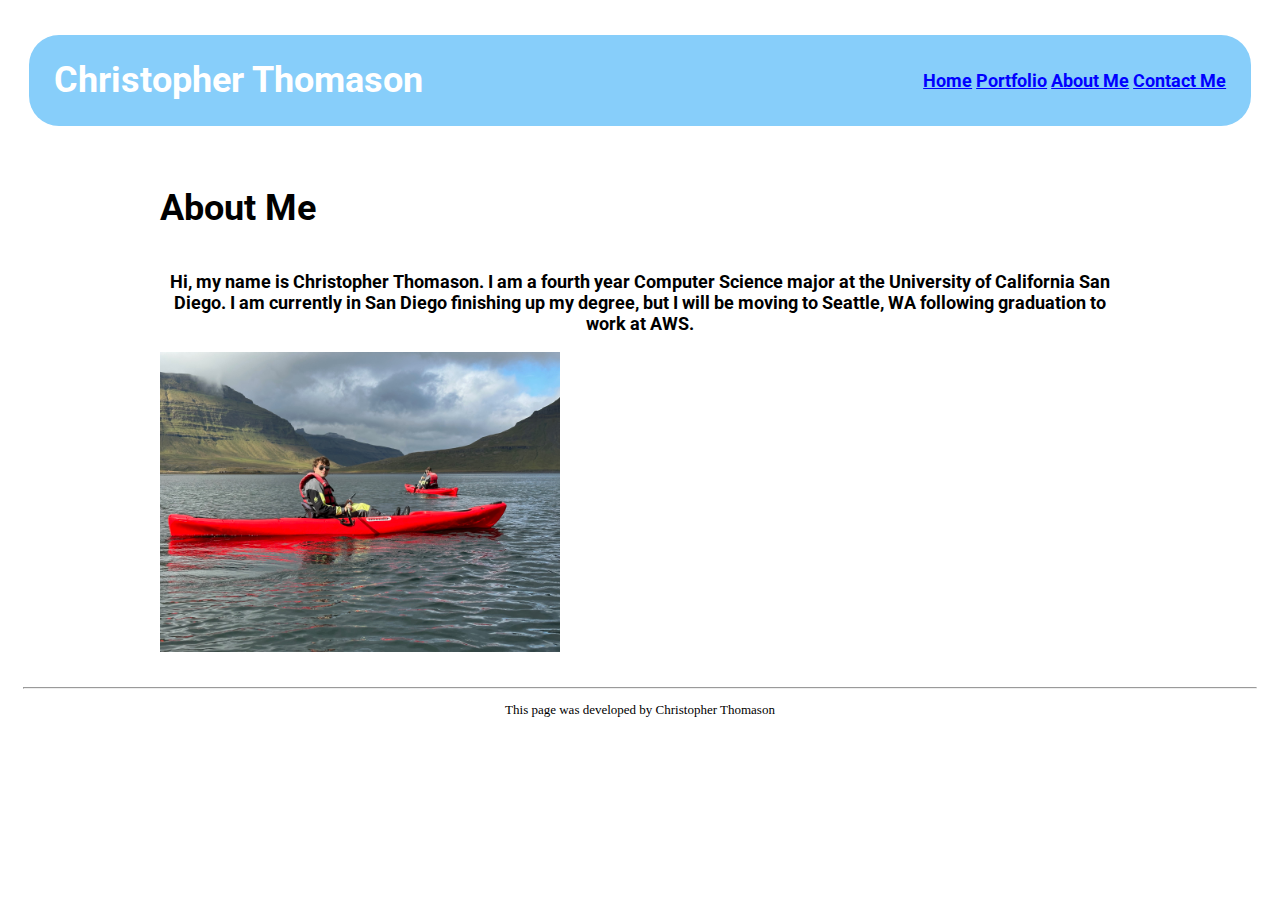
==== about.html @ b9c97dc9 "starter files added and initial changes to home page" ====
<!DOCTYPE html>
<html lang="en">

<head>
    <meta charset="utf-8">
    <title>Christopher Thomason Portfolio</title>
    <link href="assets/images/kayak.jpeg" rel="preload" as="image">
    <link href="assets/styles/main.css" rel="stylesheet">
    <link href="assets/images/favicon.ico" rel="icon">
</head>

<body>
    <header>
        <h1>
            Christopher Thomason
        </h1>
        <nav>
            <a href="/index.html">Home</a>
            <a href="/portfolio.html">Portfolio</a>
            <a href="/about.html">About Me</a>
            <a href="/contact.html">Contact Me</a>
        </nav>
    </header>

    <main>
        <div class="flexbox">
            <h1>About Me</h1>

            <p>
                Hi, my name is Christopher Thomason. I am a fourth year Computer Science major at the University of California San Diego. I am currently in San Diego finishing up my degree, 
                but I will be moving to Seattle, WA following graduation to work at AWS. 
            </p>

            <picture>
                <img src="assets/images/kayak.jpeg" alt="Me in a kayak" height="300" width="400">
            </picture>
        </div>
    </main>

    <footer>
        <hr>
        <p>This page was developed by Christopher Thomason</p>
    </footer>
</body>

</html>
---- assets/styles/main.css ----
/* main.css */

@media (max-width: 600px) {
    body {
        font-size: 14px;
        padding: 5px;
    }


}

@media (min-width: 601px) and (max-width: 1024px) {
    body {
        font-size: 16px;
        padding: 10px;
    }

    .flexbox {
        margin: auto;
        width: 80dvw;
    }
}

@media (min-width: 1025px) {
    body {
        font-size: 18px;
        padding: 15px;
    }

    .flexbox {
        margin: auto;
        width: 75dvw;
    }
}

:root {
    --main-font-family: "Roboto";
    --main-background-color: white;
    --main-alternate-color: lightskyblue;
}

html,
body {
    background-color: var(--main-background-color, white);
}
@font-face {
    font-family: "Roboto";
    font-style: normal;
    font-weight: 400;
    src: url("../fonts/Roboto/static/Roboto-Regular.ttf") format("truetype");
}
@font-face {
    font-family: "Roboto";
    font-style: bold;
    font-weight: 400;
    src: url("../fonts/Roboto/static/Roboto-Bold.ttf") format("truetype");
}
@font-face {
    font-family: "Roboto";
    font-style: italic;
    font-weight: 400;
    src: url("../fonts/Roboto/static/Roboto-Italic.ttf") format("truetype");
}

/** header **/
header {
    width: 95%;
    height: 7.5%;
    display: flex;
    background-color: var(--main-alternate-color, lightskyblue);
    text-align: center;
    padding-left: 2%;
    padding-right: 2%;
    color: white;
    justify-content: space-between;
    align-items: center;
    font-family: var(--main-font-family, "Arial");
    border-radius: 30px;
    margin: 1% auto;

    & nav {
        align-content: center;
        font-size: large;
    }
}

header a:link {
    color: blue;
}

header a:visited {
    color: slateblue;
}

header a:visited:hover {
    text-decoration: underline;
}

header a:hover {
    text-decoration: underline;
    color: rgb(166, 77, 255);
}

/** flexbox in main **/

main {
    text-align: center;
    font-family: var(--main-font-family, "Arial");
}

.home-flexbox {
    display: flex;
    height: 60%;
    width: 85%;
    background-color: var(--main-background-color, white);
    padding: 5%;
    align-items: center;
    margin: auto;
}

.home-flexbox a {
    text-decoration: none;
}

.left-flexbox {
    flex: 1;
    display: flex;
    flex-direction: column;
    align-content: space-around;
    gap: 10px;
}

.right-flexbox {
    flex: 1;
    display: flex;
    align-items: center;
    justify-content: center;
}

.home-box {
    max-width: 95%;
    color: var(--main-background-color, white);
    background: var(--main-alternate-color, lightskyblue);
    border-radius: 15px;
    text-align: center;
    box-shadow: 0px 4px 6px rgba(0, 0, 0, 0.1);
    padding: 10px;
    transition: transform 0.2s ease-in-out;
}

.home-box:hover {
    transform: scale(1.05);
}

.home-box-right {
    max-width: 55%;
    color: var(--main-background-color, white);
    background: var(--main-alternate-color, lightskyblue);
    border-radius: 15px;
    text-align: center;
    box-shadow: 0px 4px 6px rgba(0, 0, 0, 0.1);
    padding: 10px;
}

.flexbox {
    display: flex;
    background-color: var(--main-background-color, white);
    padding: 2%;
    justify-content: flex-start;
    align-items: flex-start;
    align-content: flex-start;
    flex-direction: column;

    & section {
        text-align: left;
    }
}

.box {
    color: black;
    margin: 1.25em
}

picture:not(:has(img)) {
    display: none;
}

img {
    align-self: flex-end;
    object-fit: cover;
    object-position: right top;
}

/** other main elements **/
button {
    background: gray;
    color: white;
    padding: 1% 1%;
    border: none;
    cursor: pointer;
    transition: lightblue 0.25s ease-in, transform 0.25s;
}

button:hover {
    background: lightblue;
    transform: scale(1.1);
}

/** footer **/
footer {
    font-size: small;
    text-align: center;
}

/* Project tab animation */
.orbit-container {
    position: relative;
    width: 200px;
    height: 200px;
    display: flex;
    justify-content: center;
    align-items: center;
}

.center-mass {
    width: 75px;
    height: 75px;
    background: black;
    background: color-mix(in srgb, color(display-p3 0.1 0.8 0.8) 55%, black 45%);
    border-radius: 50%;
    position: absolute;
}

.orbit {
    width: 120px; 
    height: 120px;
    position: absolute;
    animation: orbit 4s linear infinite;
}

.orbiting-mass {
    width: 25px;
    height: 25px;
    background: lightskyblue;
    background: color(rec2020 0.1 0.8 0.8);
    border-radius: 50%;
    position: absolute;
    top: 50%;
    left: 50%;
    transform: translate(-50%, -50%) translateX(70px);
}

@keyframes orbit {
    from {
        transform: rotate(0deg);
    } to {
        transform: rotate(360deg);
    }
}

.wip-message-container {
    width: 200;
    height: 200;
    display: flex;
    justify-content: center;
    align-items: center;
    text-align: center;
}

.wip-message {
    color: lightskyblue;
    animation: wip-bounce 5s linear infinite;
}

@keyframes wip-bounce {
    0% { transform: translateY(0px); }
    50% { transform: translateY(-20px) scale(1.5); }
    100% { transform: translateY(0px); }
}
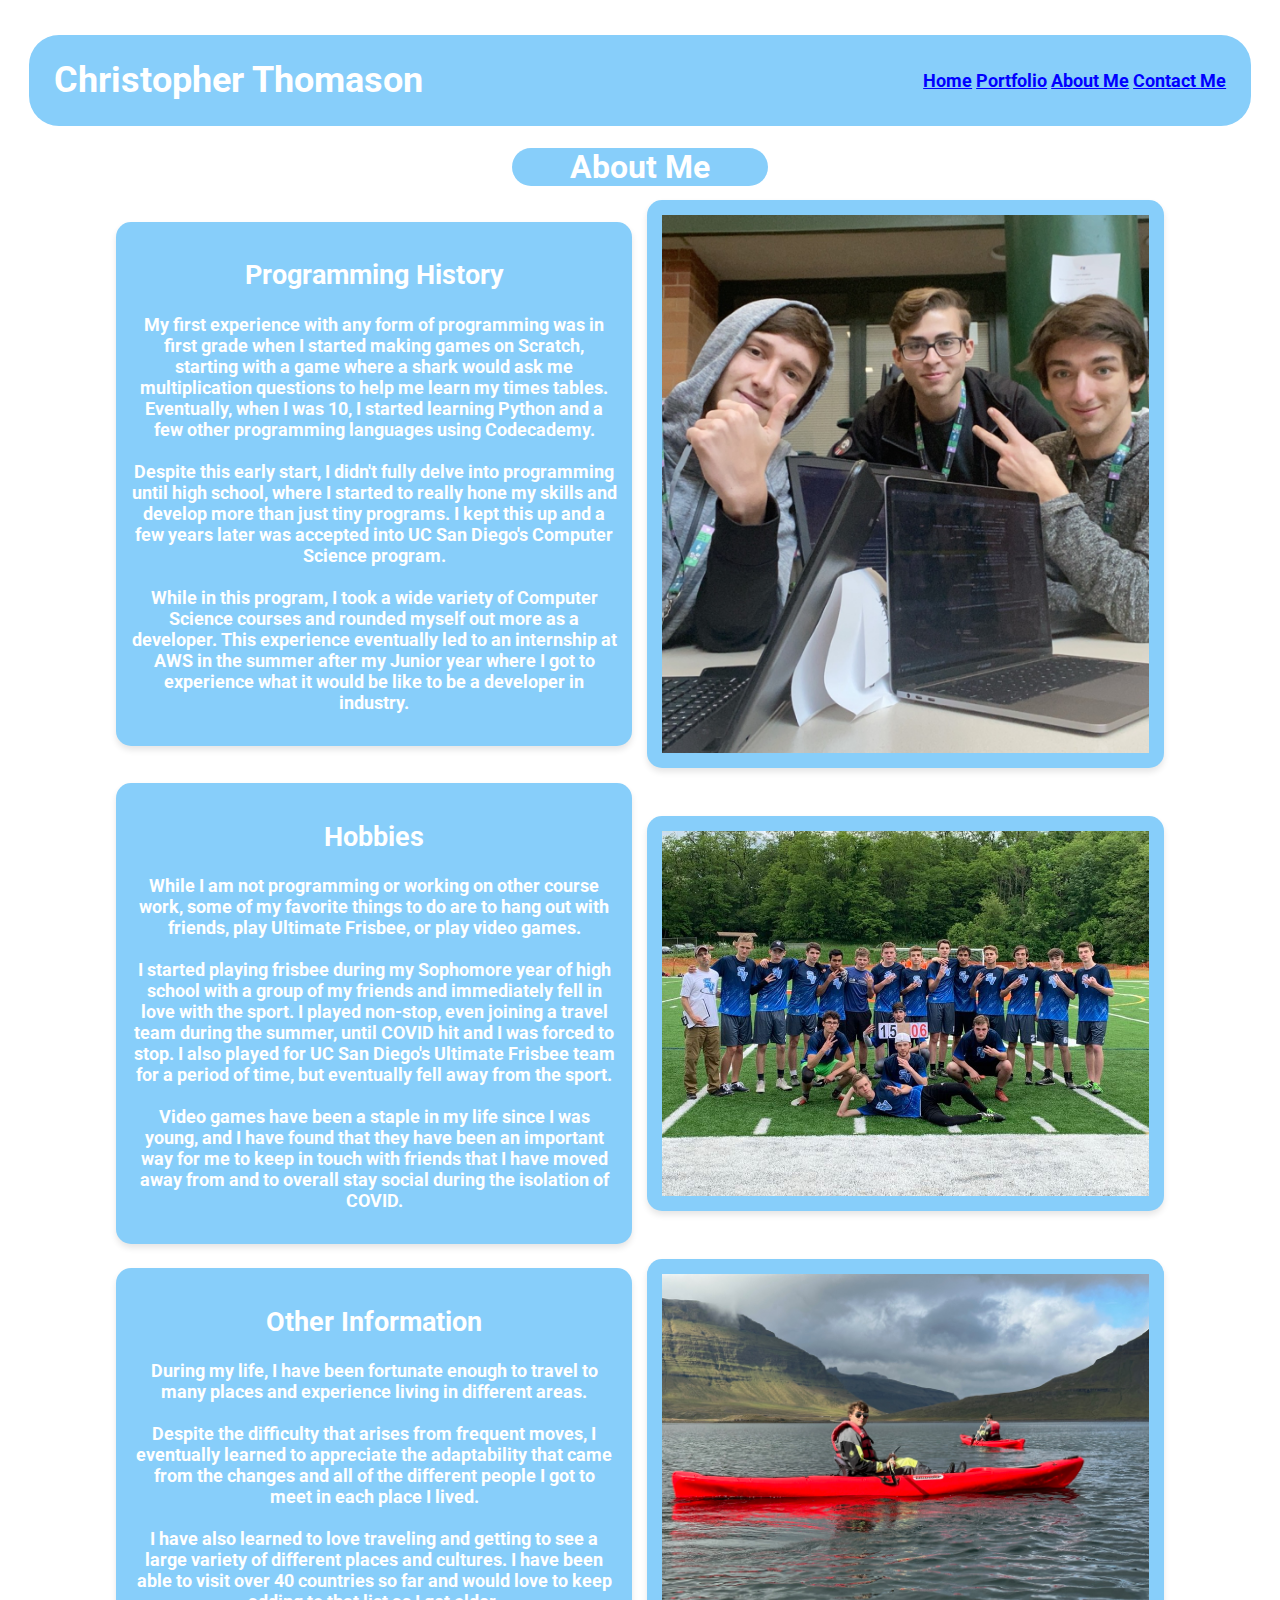
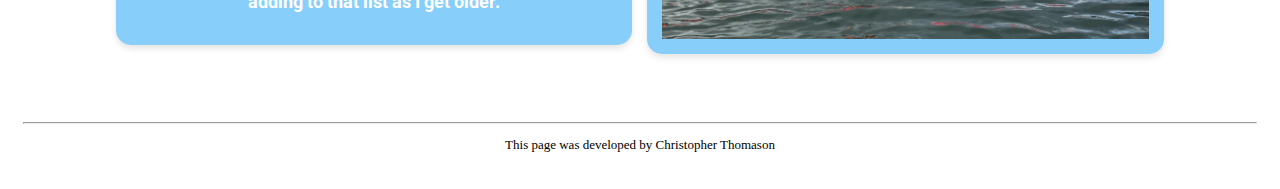
==== commit cc61b8e9: "about me section done" ====
--- a/about.html
+++ b/about.html
@@ -5,6 +5,8 @@
     <meta charset="utf-8">
     <title>Christopher Thomason Portfolio</title>
     <link href="assets/images/kayak.jpeg" rel="preload" as="image">
+    <link href="assets/images/hackathon.JPG" rel="preload" as="image">
+    <link href="assets/images/frisbee.JPG" rel="preload" as="image">
     <link href="assets/styles/main.css" rel="stylesheet">
     <link href="assets/images/favicon.ico" rel="icon">
 </head>
@@ -23,17 +25,67 @@
     </header>
 
     <main>
-        <div class="flexbox">
-            <h1>About Me</h1>
+        <h1>About Me</h1>
+        <div class="about-container">
+            <div class="about-box">
+                <h2>Programming History</h2>
+                <p>
+                    My first experience with any form of programming was in first grade when I started making games on Scratch, 
+                    starting with a game where a shark would ask me multiplication questions to help me learn my times tables. 
+                    Eventually, when I was 10, I started learning Python and a few other programming languages using Codecademy. 
+                    <br><br>
+                    Despite this early start, I didn't fully delve into programming until high school, where I started to really 
+                    hone my skills and develop more than just tiny programs. I kept this up and a few years later was accepted into 
+                    UC San Diego's Computer Science program.
+                    <br><br>
+                    While in this program, I took a wide variety of Computer Science courses and rounded myself out more as a developer. 
+                    This experience eventually led to an internship at AWS in the summer after my Junior year where I got to 
+                    experience what it would be like to be a developer in industry.
+                </p>
+            </div>
 
-            <p>
-                Hi, my name is Christopher Thomason. I am a fourth year Computer Science major at the University of California San Diego. I am currently in San Diego finishing up my degree, 
-                but I will be moving to Seattle, WA following graduation to work at AWS. 
-            </p>
+            <div class="about-box">
+                <img src="assets/images/hackathon.JPG" alt="Me and my friends at a hackathon">
+            </div>
 
-            <picture>
-                <img src="assets/images/kayak.jpeg" alt="Me in a kayak" height="300" width="400">
-            </picture>
+            <div class="about-box">
+                <h2>Hobbies</h2>
+                <p>
+                    While I am not programming or working on other course work, some of my favorite things to do are to
+                    hang out with friends, play Ultimate Frisbee, or play video games. 
+                    <br><br>
+                    I started playing frisbee during my Sophomore year of high school with a group of my friends and 
+                    immediately fell in love with the sport. I played non-stop, even joining a travel team during the summer, 
+                    until COVID hit and I was forced to stop. I also played for UC San Diego's Ultimate Frisbee team for a period of 
+                    time, but eventually fell away from the sport.
+                    <br><br>
+                    Video games have been a staple in my life since I was young, and I have found that they have been an important 
+                    way for me to keep in touch with friends that I have moved away from and to overall stay social 
+                    during the isolation of COVID.
+                </p>
+            </div>
+        
+            <div class="about-box">
+                <img src="assets/images/frisbee.JPG" alt = "My high school frisbee team and I after a game">
+            </div>
+
+            <div class="about-box">
+                <h2>Other Information</h2>
+                <p>
+                    During my life, I have been fortunate enough to travel to many places and experience living in different 
+                    areas. 
+                    <br><br>
+                    Despite the difficulty that arises from frequent moves, I eventually learned to appreciate the 
+                    adaptability that came from the changes and all of the different people I got to meet in each place I lived. 
+                    <br><br>
+                    I have also learned to love traveling and getting to see a large variety of different places and cultures. 
+                    I have been able to visit over 40 countries so far and would love to keep adding to that list as I get older.
+                </p>
+            </div>
+
+            <div class="about-box">
+                <img src="assets/images/kayak.jpeg" alt = "Me in a kayak in Iceland">
+            </div>
         </div>
     </main>
 
--- a/assets/styles/main.css
+++ b/assets/styles/main.css
@@ -108,6 +108,18 @@
     font-family: var(--main-font-family, "Arial");
 }
 
+main h1 {
+    position: absolute;
+    left: 40%;
+    border-radius: 20px;
+    color: var(--main-background-color, white);
+    background: var(--main-alternate-color, lightskyblue);
+    text-align: center;
+    font-size: xx-large;
+    width: 20%;
+    margin-top: 10px;
+}
+
 .home-flexbox {
     display: flex;
     height: 60%;
@@ -161,6 +173,43 @@
     box-shadow: 0px 4px 6px rgba(0, 0, 0, 0.1);
     padding: 10px;
 }
+
+.about-container {
+    display: grid;
+    background-color: var(--main-background-color, white);
+    padding: 5%;
+    width: 85%;
+    margin: auto;
+    grid-template-columns: 1fr 1fr;
+    grid-template-rows: repeat(3, auto);
+    align-items: center;
+    gap: 15px;
+}
+
+.about-box {
+    padding: 15px;
+    background: var(--main-alternate-color, lightskyblue);
+    color: var(--main-background-color, white);
+    text-align: center;
+    box-shadow: 0px 4px 6px rgba(0, 0, 0, 0.1);
+    border-radius: 15px;
+}
+
+.about-box img {
+    max-width: 100%;
+    max-height: 40%;
+    width: auto;
+    height: auto;
+    object-fit: contain;
+    display: block;
+}
+
+.about-box:nth-child(1) { grid-column: 1; grid-row: 1; } /* Text Box 1 */
+.about-box:nth-child(2) { grid-column: 2; grid-row: 1; } /* Image Box 1 */
+.about-box:nth-child(3) { grid-column: 1; grid-row: 2; } /* Text Box 2 */
+.about-box:nth-child(4) { grid-column: 2; grid-row: 2; } /* Image Box 2 */
+.about-box:nth-child(5) { grid-column: 1; grid-row: 3; } /* Text Box 3 */
+.about-box:nth-child(6) { grid-column: 2; grid-row: 3; } /* Image Box 3 */
 
 .flexbox {
     display: flex;
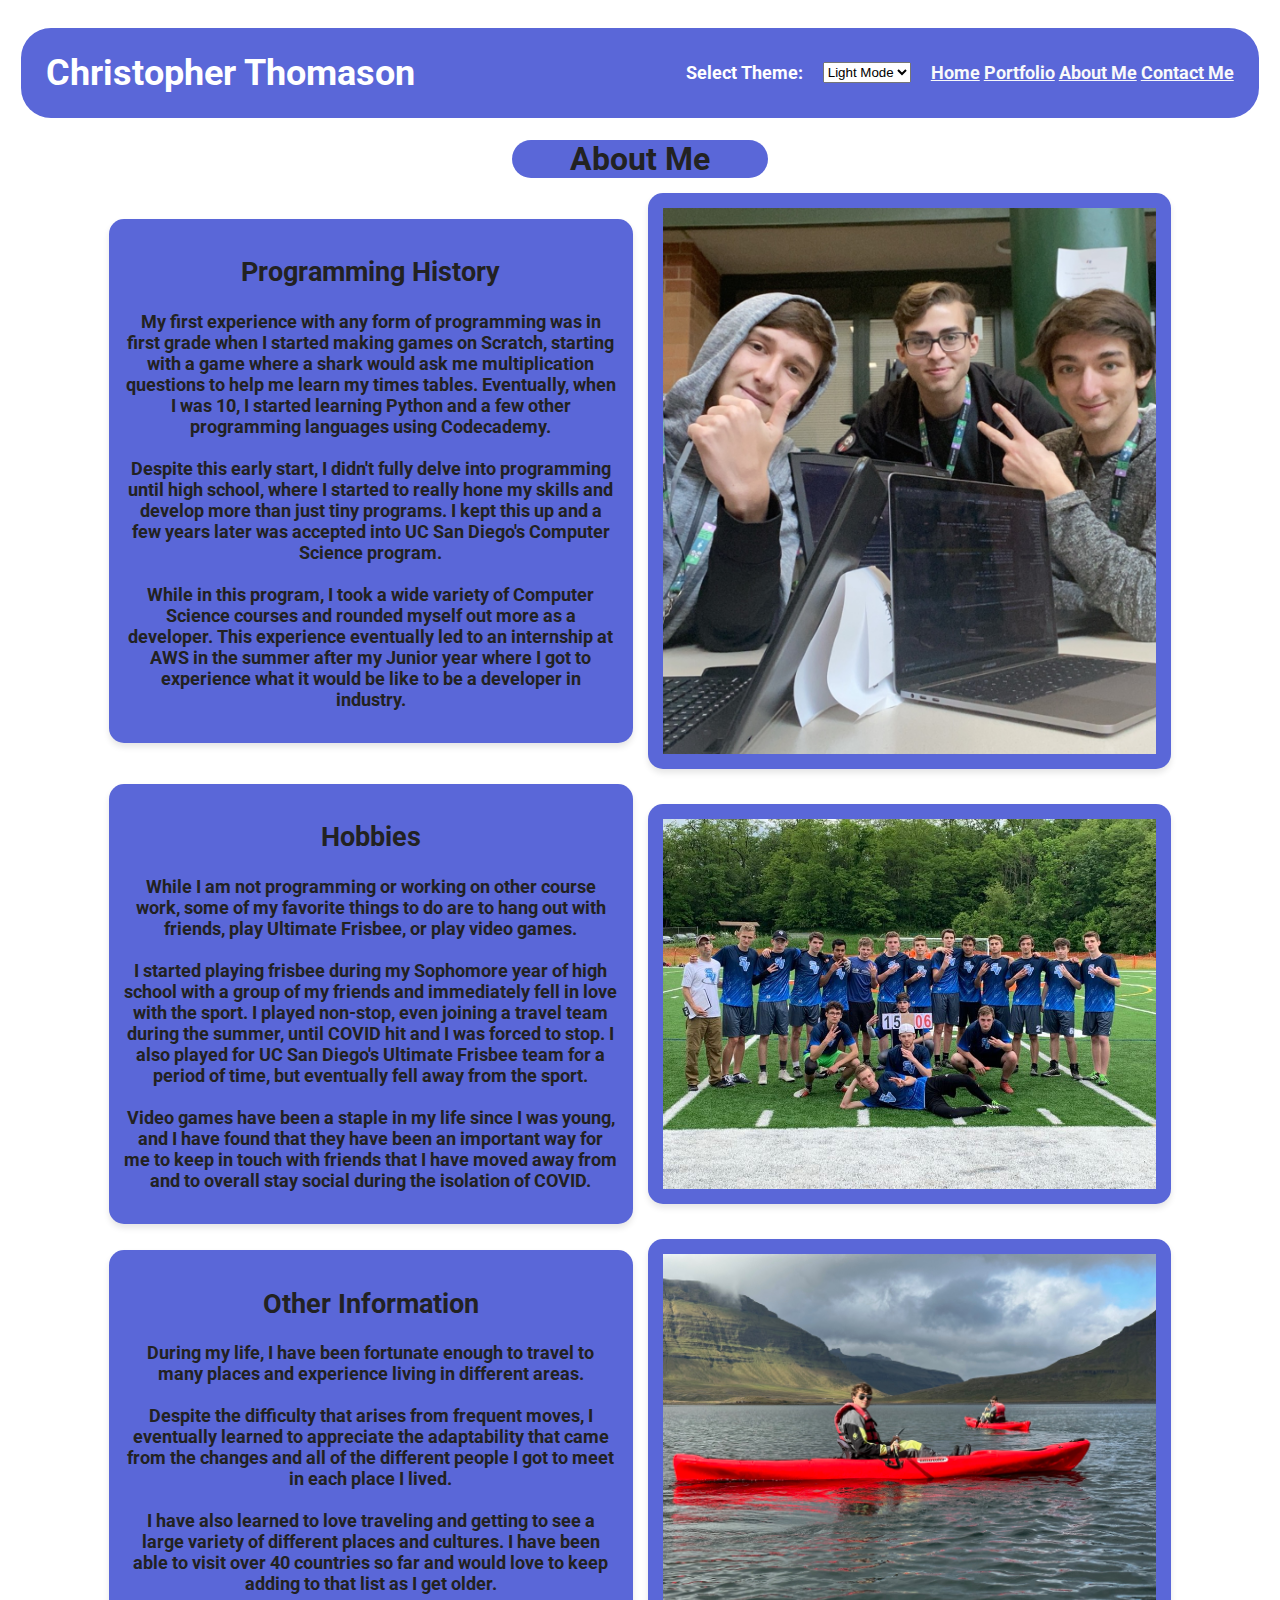
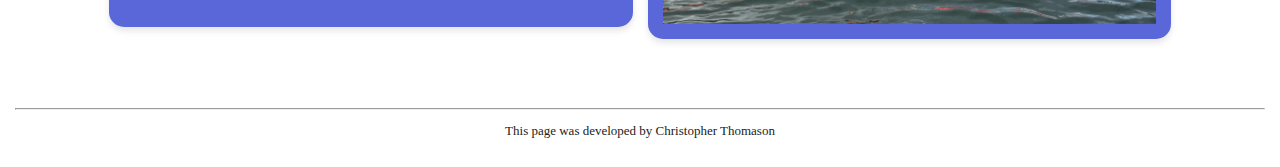
==== commit c42466a2: "added a theme selector with 4 themes" ====
--- a/about.html
+++ b/about.html
@@ -16,12 +16,21 @@
         <h1>
             Christopher Thomason
         </h1>
-        <nav>
-            <a href="/index.html">Home</a>
-            <a href="/portfolio.html">Portfolio</a>
-            <a href="/about.html">About Me</a>
-            <a href="/contact.html">Contact Me</a>
-        </nav>
+        <div class="header-nav-theme-box">
+            <label for="theme-selector">Select Theme:</label>
+            <select id="theme-selector">
+                <option value="light">Light Mode</option>
+                <option value="dark">Dark Mode</option>
+                <option value="retro">Retro</option>
+                <option value="luxury">Luxury</option>
+            </select>
+            <nav>
+                <a href="/index.html">Home</a>
+                <a href="/portfolio.html">Portfolio</a>
+                <a href="/about.html">About Me</a>
+                <a href="/contact.html">Contact Me</a>
+            </nav>
+        </div>
     </header>
 
     <main>
@@ -93,6 +102,8 @@
         <hr>
         <p>This page was developed by Christopher Thomason</p>
     </footer>
+
+    <script src="assets/scripts/themeSelector.js"></script>
 </body>
 
 </html>--- a/assets/styles/main.css
+++ b/assets/styles/main.css
@@ -35,13 +35,52 @@
 
 :root {
     --main-font-family: "Roboto";
-    --main-background-color: white;
-    --main-alternate-color: lightskyblue;
+    --main-background-color: #FFFFFF;
+    --primary-color: #5A67D8;
+    --secondary-color: #E0E0E0;
+    --accent-color: #F8F9FA;
+    --text-color: #222222;
+}
+
+.light-theme {
+    --main-font-family: "Roboto";
+    --main-background-color: #FFFFFF;
+    --primary-color: #5A67D8;
+    --secondary-color: #E0E0E0;
+    --accent-color: #F8F9FA;
+    --text-color: #222222;
+}
+
+.dark-theme {
+    --main-background-color: #0D0D0D;
+    --primary-color: #1E1E2E;
+    --secondary-color: #4A90E2;
+    --accent-color: #76EEC6;
+    --text-color: #EAEAEA;
+}
+
+.retro-theme {
+    --main-font-family: 'RusticShine';
+    --main-background-color: #121212;
+    --primary-color: #6A0DAD;
+    --secondary-color: #FF007F;
+    --accent-color: #00F0FF;
+    --text-color: #FAFAFA;
+}
+
+.luxury-theme {
+    --main-font-family: 'Cinzel';
+    --main-background-color: #F5F5F5;
+    --primary-color: #8B0000;
+    --secondary-color: #1A237E;
+    --accent-color: #FFD700;
+    --text-color: #333333;
 }
 
 html,
 body {
     background-color: var(--main-background-color, white);
+    margin: 0;
 }
 @font-face {
     font-family: "Roboto";
@@ -61,13 +100,25 @@
     font-weight: 400;
     src: url("../fonts/Roboto/static/Roboto-Italic.ttf") format("truetype");
 }
+@font-face {
+    font-family: "RusticShine";
+    font-style: normal;
+    font-weight: 400;
+    src: url("../fonts/RusticShine/RusticShine.ttf") format("truetype");
+}
+@font-face {
+    font-family: "Cinzel";
+    font-style: normal;
+    font-weight: 400;
+    src: url("../fonts/Cinzel/static/Cinzel-Regular.ttf") format("truetype");
+}
 
 /** header **/
 header {
     width: 95%;
     height: 7.5%;
     display: flex;
-    background-color: var(--main-alternate-color, lightskyblue);
+    background-color: var(--primary-color, lightskyblue);
     text-align: center;
     padding-left: 2%;
     padding-right: 2%;
@@ -84,21 +135,30 @@
     }
 }
 
-header a:link {
-    color: blue;
-}
-
-header a:visited {
-    color: slateblue;
-}
-
-header a:visited:hover {
+#theme-selector {
+    display: none;
+}
+
+a:link {
+    color: var(--accent-color, white);
+}
+
+a:visited {
+    color: var(--accent-color, white);
+}
+
+a:visited:hover {
     text-decoration: underline;
 }
 
-header a:hover {
+a:hover {
     text-decoration: underline;
     color: rgb(166, 77, 255);
+}
+
+.header-nav-theme-box {
+    display: flex;
+    gap: 20px;
 }
 
 /** flexbox in main **/
@@ -112,8 +172,8 @@
     position: absolute;
     left: 40%;
     border-radius: 20px;
-    color: var(--main-background-color, white);
-    background: var(--main-alternate-color, lightskyblue);
+    color: var(--text-color, black);
+    background: var(--primary-color, lightskyblue);
     text-align: center;
     font-size: xx-large;
     width: 20%;
@@ -151,8 +211,8 @@
 
 .home-box {
     max-width: 95%;
-    color: var(--main-background-color, white);
-    background: var(--main-alternate-color, lightskyblue);
+    color: var(--text-color, white);
+    background: var(--primary-color, lightskyblue);
     border-radius: 15px;
     text-align: center;
     box-shadow: 0px 4px 6px rgba(0, 0, 0, 0.1);
@@ -166,8 +226,8 @@
 
 .home-box-right {
     max-width: 55%;
-    color: var(--main-background-color, white);
-    background: var(--main-alternate-color, lightskyblue);
+    color: var(--text-color, white);
+    background: var(--primary-color, lightskyblue);
     border-radius: 15px;
     text-align: center;
     box-shadow: 0px 4px 6px rgba(0, 0, 0, 0.1);
@@ -188,8 +248,8 @@
 
 .about-box {
     padding: 15px;
-    background: var(--main-alternate-color, lightskyblue);
-    color: var(--main-background-color, white);
+    background: var(--primary-color, lightskyblue);
+    color: var(--text-color, white);
     text-align: center;
     box-shadow: 0px 4px 6px rgba(0, 0, 0, 0.1);
     border-radius: 15px;
@@ -211,6 +271,45 @@
 .about-box:nth-child(5) { grid-column: 1; grid-row: 3; } /* Text Box 3 */
 .about-box:nth-child(6) { grid-column: 2; grid-row: 3; } /* Image Box 3 */
 
+.contact-container {
+    display: flex;
+    background-color: var(--main-background-color, white);
+    padding: 5%;
+    width: 85%;
+    margin: auto;
+    flex-direction: column;
+    align-items: center;
+    gap: 20px;
+}
+
+.contact-socials-box {
+    width: 60%;
+    display: flex;
+    flex-direction: column;
+    background: var(--primary-color, lightskyblue);
+    color: var(--text-color, white);
+    text-align: center;
+    box-shadow: 0px 4px 6px rgba(0, 0, 0, 0.1);
+    border-radius: 15px;
+    padding: 15px;
+}
+
+.contact-box {
+    width: 60%;
+    display: flex;
+    flex-direction: column;
+    background: var(--primary-color, lightskyblue);
+    color: var(--text-color, white);
+    text-align: left;
+    box-shadow: 0px 4px 6px rgba(0, 0, 0, 0.1);
+    border-radius: 15px;
+    padding: 15px;
+}
+
+.contact-box h2 {
+    text-align: center;
+}
+
 .flexbox {
     display: flex;
     background-color: var(--main-background-color, white);
@@ -225,6 +324,65 @@
     }
 }
 
+input {
+    width: 85%;
+    height: 25px;
+}
+
+.name-email {
+    width: 40%;
+    height: 25px;
+}
+
+textarea {
+    width: 85%;
+    height: 50%;
+}
+
+fieldset {
+    border-width: 0;
+}
+
+fieldset button {
+    background: var(--accent-color, black);
+    color: var(--main-background-color, white);
+}
+
+label.required::after {
+    content: " *";
+    color: red;
+    font-weight: bold;
+}
+
+label.optional {
+    font-weight: italic;
+}
+
+output.info {
+    font-size: small;
+    font-style: italic;
+}
+
+input:user-invalid {
+    border: 2px solid red;
+}
+input:user-invalid + span::before {
+    content: " invalid input";
+    color: red;
+}
+
+input:user-valid {
+    border: 2px solid rgb(27, 141, 27);
+}
+
+textarea:user-invalid {
+    border: 1px solid red;
+}
+
+textarea {
+    border: 1px solid gray;
+}
+
 .box {
     color: black;
     margin: 1.25em
@@ -238,6 +396,14 @@
     align-self: flex-end;
     object-fit: cover;
     object-position: right top;
+}
+
+.error {
+    color: red;
+}
+
+.submitted {
+    color: rgb(27, 141, 27);
 }
 
 /** other main elements **/
@@ -325,4 +491,10 @@
     0% { transform: translateY(0px); }
     50% { transform: translateY(-20px) scale(1.5); }
     100% { transform: translateY(0px); }
+}
+
+footer {
+    background-color: var(--main-background-color, white);
+    color: var(--text-color, black);
+    margin-bottom: 0;
 }